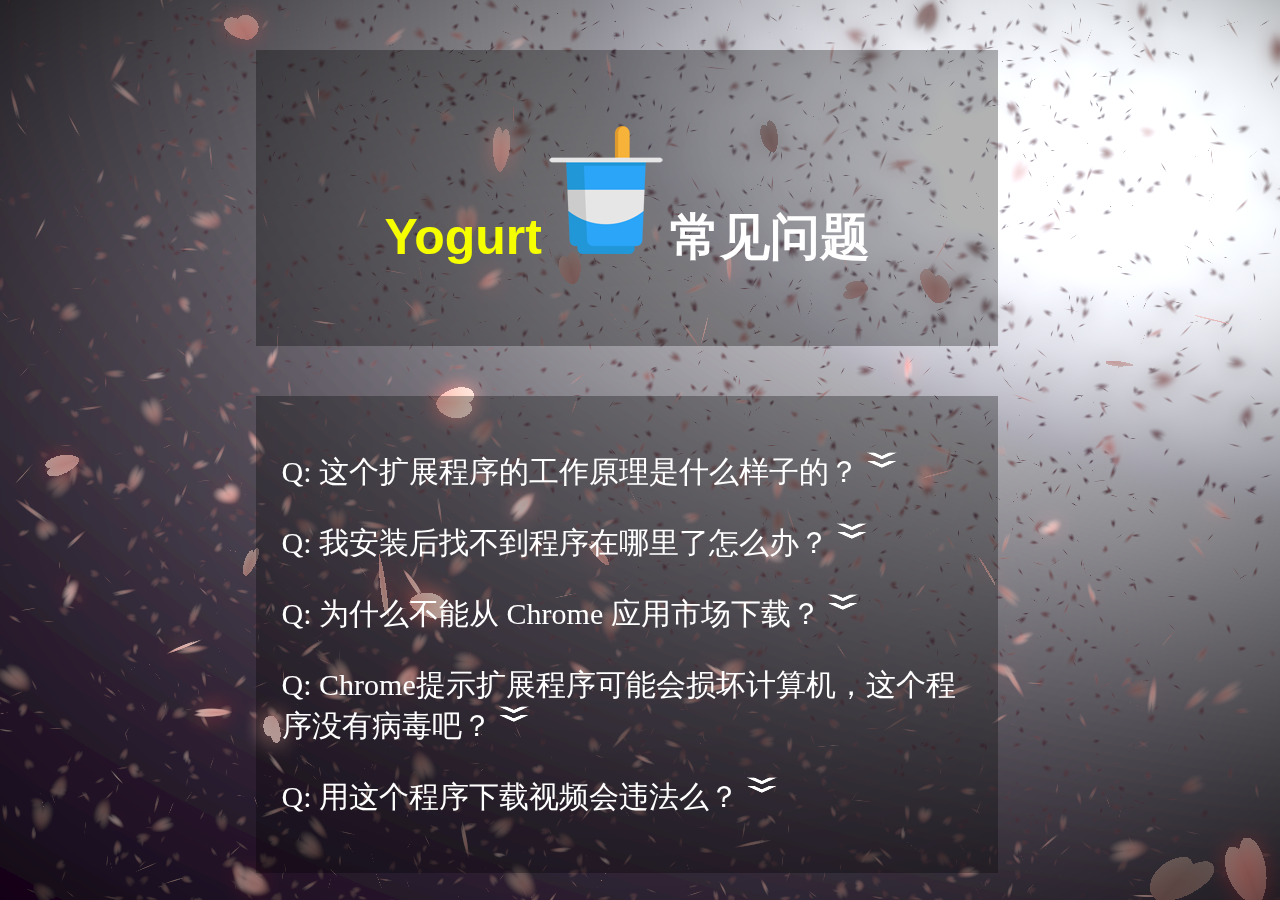
==== faq.html @ dc4c8040 "update" ====
<html>
<head>
	<meta charset="utf-8">
	<link rel="stylesheet" href="css/index.css">
	<script type="text/javascript" src='js/jquery-3.2.1.min.js'></script>
	<script type="text/javascript" src='js/faq.js'></script>
</head>
<body>
<div class='div_bg'>
	<iframe width=100% height=100% border="0" id="content" src="bg.html" frameborder="0">
	</iframe>
	<div><img src='imgs/bg_default.jpg' width=100% height=100%></div>
</div>
<div id='container' class='div_container' hidden>

	<div class='div_box'>
	<p class='p_title'><a style='text-decoration: none;' href='index.html'>Yogurt<img src='imgs/icon.png'></a>常见问题</p>
	</div>
	
	<div class='div_box'>
		<p id='q1' class='p_detailtitle'>Q: 这个扩展程序的工作原理是什么样子的？   <img class='arrow' src='imgs/downarrow.gif'></p>
		<div id='a1'>
			<p class='p_detail'>这个扩展程序通过模仿用户的访问行为，解析视频网站的视频网址，并将该网址直接提供给用户进行下载。<br>她的解析核心代码是一个python的扩展包you-get <a href='https://github.com/soimort/you-get' target='_blank'>https://github.com/soimort/you-get</a><br>这个扩展程序将上面的python扩展包集成到了服务器上，并通过代理访问的方式完成视频源地址的解析，因此免去了用户本地安装python的麻烦以及算法的更新。</p>
		</div>
		<p id='q2'class='p_detailtitle'>Q: 我安装后找不到程序在哪里了怎么办？   <img class='arrow' src='imgs/downarrow.gif'></p>
		<div id='a2'>
			<p class='p_detail'>Chrome默认左上角有个小应用图标。点击这个应用就可以看到你的应用列表。</p>
			<p align=center><img src="imgs/chrome_corner.png"></p>
			<p class='p_detail'>此外，你还可以在应用页面，右键点击Yogurt Net Downloader的图标，发送至桌面快捷方式。</p>
			<p align=center><img width=70% height=auto src="imgs/chrome_apps.png"></p>
		</div>
		<p id='q3' class='p_detailtitle'>Q: 为什么不能从 Chrome 应用市场下载？   <img class='arrow' src='imgs/downarrow.gif'></p>
		<div id='a3'>
			<p class='p_detail'>很遗憾，由于站长的拖延症，这个扩展程序开发完毕时，Chrome应用市场已经不接受新的应用申请了。</p>
			<p align=center><img src='imgs/chromewebstore_snapshot.png' width=90%></p>
			<p align=center><img src='imgs/emoji_regret.jpg' width=40%></p>
		</div>
		<p id='q4' class='p_detailtitle'>Q: Chrome提示扩展程序可能会损坏计算机，这个程序没有病毒吧？   <img class='arrow' src='imgs/downarrow.gif'></p>
		<div id='a4'>
			<p class='p_detail'>拍胸脯没有。</p>
			<p class='p_detail'>详细请参见GitHub源码 <a href='https://github.com/yogurtNetDL/yogurt_chrome_app' target='_blank'>https://github.com/yogurtNetDL/yogurt_chrome_app</a></p>
			<p class='p_detail'>此外添加扩展应用时，Chrome会提示该扩展应用所需要的权限。这个应用因为需要实现视频下载的功能，所以申请了基本的Chrome.Socket的使用权限。因此这个应用只可以和您的网络交换数据，它不会主动在您的电脑上添加/修改/删除任何数据。下载的视频文件也是通过Chrome的下载功能传递到本地的。</p>
			<p align=center><img src='imgs/yogurt_access.png' width=70%></p>			
		</div>
		<p id='q5' class='p_detailtitle'>Q: 用这个程序下载视频会违法么？   <img class='arrow' src='imgs/downarrow.gif'></p>
		<div id='a5'>
			<p class='p_detail'>本扩展程序使用<a href='https://raw.githubusercontent.com/soimort/you-get/master/LICENSE.txt'>MIT 协议</a><br>THE SOFTWARE IS PROVIDED "AS IS", WITHOUT WARRANTY OF ANY KIND, EXPRESS OR IMPLIED, INCLUDING BUT NOT LIMITED TO THE WARRANTIES OF MERCHANTABILITY, FITNESS FOR A PARTICULAR PURPOSE AND NONINFRINGEMENT. IN NO EVENT SHALL THE AUTHORS OR COPYRIGHT HOLDERS BE LIABLE FOR ANY CLAIM, DAMAGES OR OTHER LIABILITY, WHETHER IN AN ACTION OF CONTRACT, TORT OR OTHERWISE, ARISING FROM, OUT OF OR IN CONNECTION WITH THE SOFTWARE OR THE USE OR OTHER DEALINGS IN THE SOFTWARE.<br>人话：如果你使用本软件进行盗版行为，或者非法行径，作者不为你负责.</p>
		</div>
	</div>

	<div class='div_box'>
	<p>Email yogurtNetDL@gmail.com</p>
	<p>GitHub <a href='https://github.com/yogurtNetDL/yogurt_chrome_app' target='_blank'>https://github.com/yogurtNetDL/yogurt_chrome_app</a></p>
	</div>

</div>

</body>
</html>
---- css/index.css ----
body {
    margin: 0;
    overflow: hidden;
    color: white;
}
a:link{
	color: #F6FF00;
	text-decoration: none;
}
a:visited{
	color: #F8FBBA;
}
a:hover{
	color: #E2E2E2;
}
a:active {
    color: #FFFFFF;
}
.div_bg{
	z-index: 0;
	position: absolute;
	width: 100%;
	height: 100%;
	overflow: hidden;
}
.div_container{
	z-index: 1;
	position: absolute;
	width: 100%;
	height: 100%;
	overflow: auto;
}
.div_box{
	width: 54%;margin-left:20%;
	margin-top: 50px;
	padding: 2%;
	background-color: rgba(1,1,1,0.3);
	height: auto;
	text-decoration: none;
}
.navigator_bar{
	width: 100%;
}
.navigator_bar:hover{
	width: 100%;
	background: rgba(1,1,1,0.3);
}
.p_title{
	text-align: center;
	font-size: 50px;
	font-family: Arial;
	font-weight: bold;
	color: white;
}
.p_subtitle{
	text-align: center;
	font-size: 35px;
	font-weight: normal;
}
.p_detailtitle{
	text-align: left;
	font-size: 30px;
	font-weight: normal;
}
.p_detail{
	text-align: left;
	font-size: 20px;
	font-weight: normal;
	padding-left: 20px;
}
p{
	text-align: center;
	font-size: 20px;
	font-weight: normal;
}
.arrow{
	width: 30px;
	height: 30px;
	-webkit-filter: invert(1);
}
table {
    font-family: arial, sans-serif;
    border-collapse: collapse;
    width: 100%;
}

td, th {
    border: 1px solid #dddddd;
    text-align: center;
    padding: 8px;
}

tr:nth-child(even) {
    background-color: rgba(0,0,1,0.3);
}

@media screen and (max-width: 1200px) {
	.div_box{
		width: 86%;
		margin-left: 5%;
		margin-top: 50px;
		padding: 2%;
	}
}
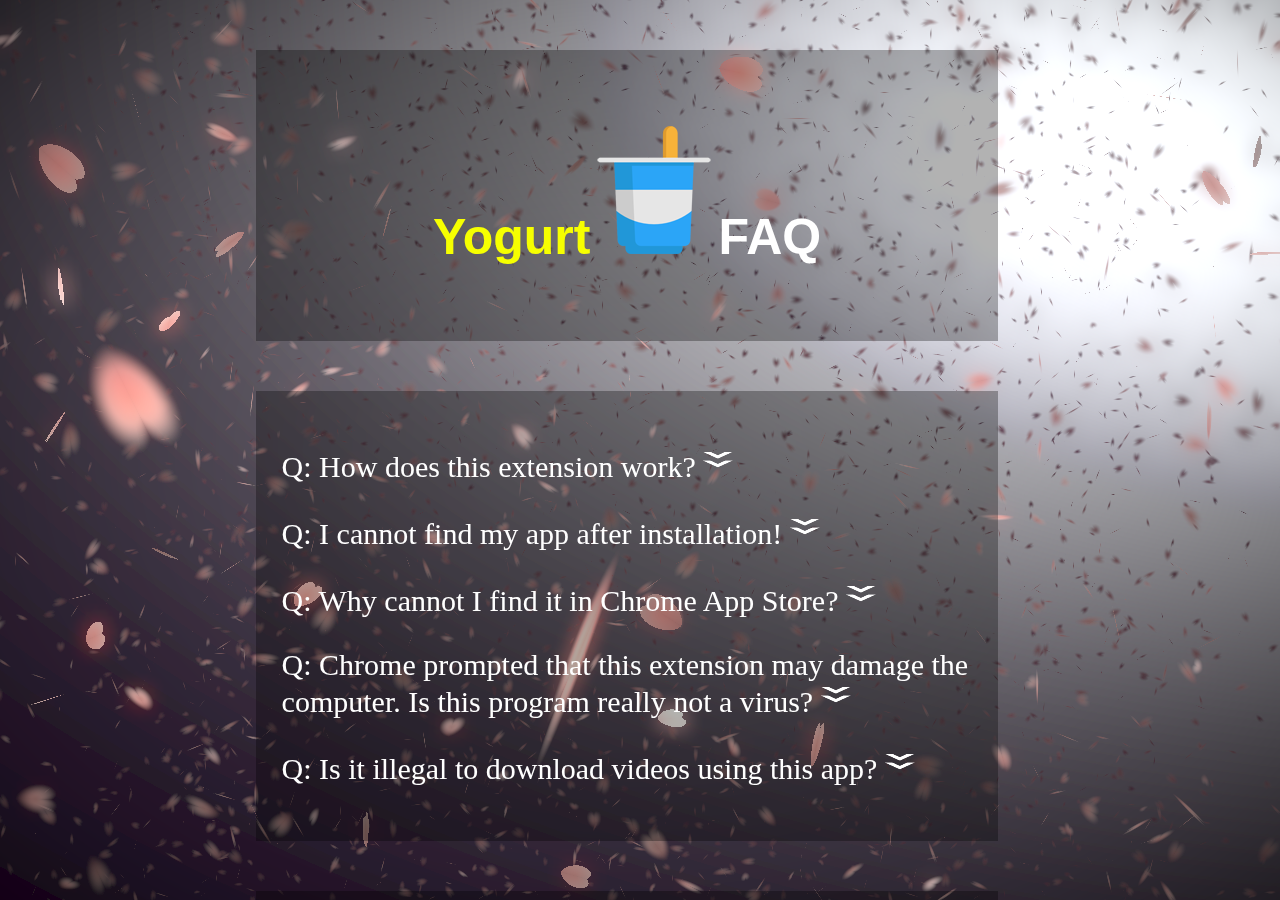
==== commit a0f93713: "Update English" ====
--- a/faq.html
+++ b/faq.html
@@ -11,40 +11,40 @@
 	</iframe>
 	<div><img src='imgs/bg_default.jpg' width=100% height=100%></div>
 </div>
-<div id='container' class='div_container' hidden>
+<div id='container' class='div_container'>
 
 	<div class='div_box'>
-	<p class='p_title'><a style='text-decoration: none;' href='index.html'>Yogurt<img src='imgs/icon.png'></a>常见问题</p>
+	<p class='p_title'><a style='text-decoration: none;' href='index.html'>Yogurt<img src='imgs/icon.png'></a>FAQ</p>
 	</div>
 	
 	<div class='div_box'>
-		<p id='q1' class='p_detailtitle'>Q: 这个扩展程序的工作原理是什么样子的？   <img class='arrow' src='imgs/downarrow.gif'></p>
+		<p id='q1' class='p_detailtitle'>Q: How does this extension work? <img class='arrow' src='imgs/downarrow.gif'></p>
 		<div id='a1'>
-			<p class='p_detail'>这个扩展程序通过模仿用户的访问行为，解析视频网站的视频网址，并将该网址直接提供给用户进行下载。<br>她的解析核心代码是一个python的扩展包you-get <a href='https://github.com/soimort/you-get' target='_blank'>https://github.com/soimort/you-get</a><br>这个扩展程序将上面的python扩展包集成到了服务器上，并通过代理访问的方式完成视频源地址的解析，因此免去了用户本地安装python的麻烦以及算法的更新。</p>
+			<p class='p_detail'>This extension mimicks the browsering activity of users to decrpyt the address of video streams and provides the address to user for download. <br>Her core was based on a Python package named you-get <a href='https://github.com/soimort/you-get' target='_blank'>https://github.com/soimort/you-get</a><br>We intergrated the package on our remote server so we can share it with everyone. <br> You don't need to know anything about programming and we keep you updated with the latest strategies of decrytions from you-get. </p>
 		</div>
-		<p id='q2'class='p_detailtitle'>Q: 我安装后找不到程序在哪里了怎么办？   <img class='arrow' src='imgs/downarrow.gif'></p>
+		<p id='q2'class='p_detailtitle'>Q: I cannot find my app after installation!   <img class='arrow' src='imgs/downarrow.gif'></p>
 		<div id='a2'>
-			<p class='p_detail'>Chrome默认左上角有个小应用图标。点击这个应用就可以看到你的应用列表。</p>
+			<p class='p_detail'>Here you should find the App icon on the top left corner of your Chrome browser</p>
 			<p align=center><img src="imgs/chrome_corner.png"></p>
-			<p class='p_detail'>此外，你还可以在应用页面，右键点击Yogurt Net Downloader的图标，发送至桌面快捷方式。</p>
+			<p class='p_detail'>In addtion, you can sent a shortcut of Yogurt to your desktop by right clicking on the icon. </p>
 			<p align=center><img width=70% height=auto src="imgs/chrome_apps.png"></p>
 		</div>
-		<p id='q3' class='p_detailtitle'>Q: 为什么不能从 Chrome 应用市场下载？   <img class='arrow' src='imgs/downarrow.gif'></p>
+		<p id='q3' class='p_detailtitle'>Q: Why cannot I find it in Chrome App Store?   <img class='arrow' src='imgs/downarrow.gif'></p>
 		<div id='a3'>
-			<p class='p_detail'>很遗憾，由于站长的拖延症，这个扩展程序开发完毕时，Chrome应用市场已经不接受新的应用申请了。</p>
+			<p class='p_detail'>Unfortunately, due to the my procrastination, the Chrome app market is now no longer accepting new apps when this extension is developed.</p>
 			<p align=center><img src='imgs/chromewebstore_snapshot.png' width=90%></p>
 			<p align=center><img src='imgs/emoji_regret.jpg' width=40%></p>
 		</div>
-		<p id='q4' class='p_detailtitle'>Q: Chrome提示扩展程序可能会损坏计算机，这个程序没有病毒吧？   <img class='arrow' src='imgs/downarrow.gif'></p>
+		<p id='q4' class='p_detailtitle'>Q: Chrome prompted that this extension may damage the computer. Is this program really not a virus?   <img class='arrow' src='imgs/downarrow.gif'></p>
 		<div id='a4'>
-			<p class='p_detail'>拍胸脯没有。</p>
-			<p class='p_detail'>详细请参见GitHub源码 <a href='https://github.com/yogurtNetDL/yogurt_chrome_app' target='_blank'>https://github.com/yogurtNetDL/yogurt_chrome_app</a></p>
-			<p class='p_detail'>此外添加扩展应用时，Chrome会提示该扩展应用所需要的权限。这个应用因为需要实现视频下载的功能，所以申请了基本的Chrome.Socket的使用权限。因此这个应用只可以和您的网络交换数据，它不会主动在您的电脑上添加/修改/删除任何数据。下载的视频文件也是通过Chrome的下载功能传递到本地的。</p>
+			<p class='p_detail'>Please</p>
+			<p class='p_detail'>Check the source code here <a href='https://github.com/yogurtNetDL/yogurt_chrome_app' target='_blank'>https://github.com/yogurtNetDL/yogurt_chrome_app</a></p>
+			<p class='p_detail'>In addition, because this application needs to communicate with internet to download videos, some basic permissions of Chrome.Socket were required. But this application can only exchange data with your network, it will not take the initiative to add / modify / delete any data on your computer. Downloaded video files are also delivered locally via Chrome's download function.</p>
 			<p align=center><img src='imgs/yogurt_access.png' width=70%></p>			
 		</div>
-		<p id='q5' class='p_detailtitle'>Q: 用这个程序下载视频会违法么？   <img class='arrow' src='imgs/downarrow.gif'></p>
+		<p id='q5' class='p_detailtitle'>Q: Is it illegal to download videos using this app?  <img class='arrow' src='imgs/downarrow.gif'></p>
 		<div id='a5'>
-			<p class='p_detail'>本扩展程序使用<a href='https://raw.githubusercontent.com/soimort/you-get/master/LICENSE.txt'>MIT 协议</a><br>THE SOFTWARE IS PROVIDED "AS IS", WITHOUT WARRANTY OF ANY KIND, EXPRESS OR IMPLIED, INCLUDING BUT NOT LIMITED TO THE WARRANTIES OF MERCHANTABILITY, FITNESS FOR A PARTICULAR PURPOSE AND NONINFRINGEMENT. IN NO EVENT SHALL THE AUTHORS OR COPYRIGHT HOLDERS BE LIABLE FOR ANY CLAIM, DAMAGES OR OTHER LIABILITY, WHETHER IN AN ACTION OF CONTRACT, TORT OR OTHERWISE, ARISING FROM, OUT OF OR IN CONNECTION WITH THE SOFTWARE OR THE USE OR OTHER DEALINGS IN THE SOFTWARE.<br>人话：如果你使用本软件进行盗版行为，或者非法行径，作者不为你负责.</p>
+			<p class='p_detail'><a href='https://raw.githubusercontent.com/soimort/you-get/master/LICENSE.txt'>MIT Licenses</a><br>THE SOFTWARE IS PROVIDED "AS IS", WITHOUT WARRANTY OF ANY KIND, EXPRESS OR IMPLIED, INCLUDING BUT NOT LIMITED TO THE WARRANTIES OF MERCHANTABILITY, FITNESS FOR A PARTICULAR PURPOSE AND NONINFRINGEMENT. IN NO EVENT SHALL THE AUTHORS OR COPYRIGHT HOLDERS BE LIABLE FOR ANY CLAIM, DAMAGES OR OTHER LIABILITY, WHETHER IN AN ACTION OF CONTRACT, TORT OR OTHERWISE, ARISING FROM, OUT OF OR IN CONNECTION WITH THE SOFTWARE OR THE USE OR OTHER DEALINGS IN THE SOFTWARE.<br>In human language: you are resposible for yourself. </p>
 		</div>
 	</div>
 
